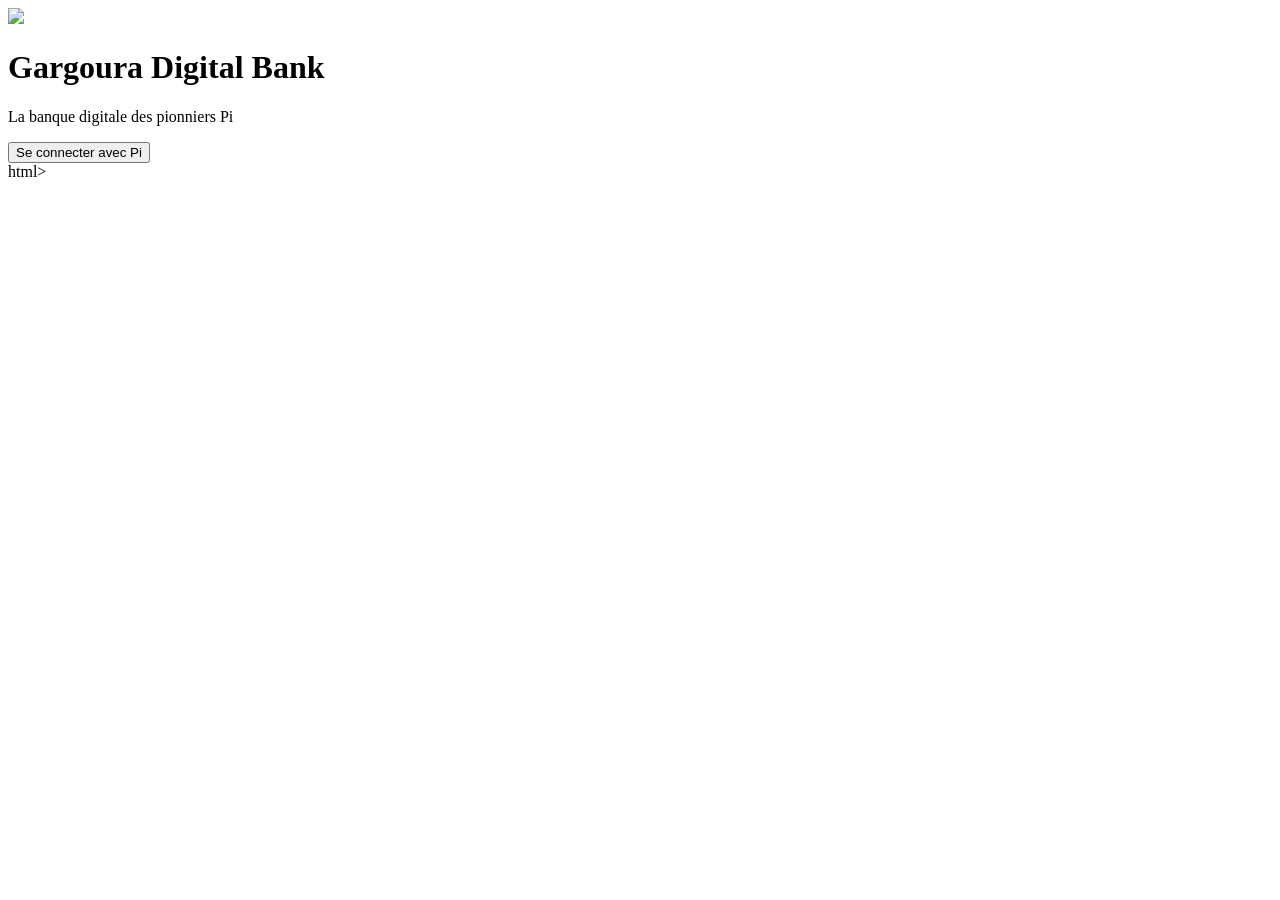
==== index.html @ e5adf85f "Create index.html" ====
<!DOCTYPE html>
<html lang="fr">
<head>
  <meta charset="UTF-8">
  <meta name="viewport" content="width=device-width, initial-scale=1.0">
  <title>Gargoura Digital Bank</title>
  <link rel="stylesheet" href="style.css">
  <script src="https://sdk.minepi.com/pi-sdk.js"></script>
</head>
<body>
  <div class="container">
    <img src="IMG-20260908-WA0019.jpg">
    <h1>Gargoura Digital Bank</h1>
    <p>La banque digitale des pionniers Pi</p>
    
    <div id="auth-section">
      <button id="login-btn">Se connecter avec Pi</button>
    </div> </body> </html>html>
    
    <div id="user-section" style="display:none;">
      <h2>Bienvenue <span id="username"></span></h2>
      <p>Solde: <span id="balance">0.00</span> π</p>
      <button id="logout-btn">Déconnexion</button>
    </div>
  </div>
  <script src="app.js"></script>
</body>
</html>
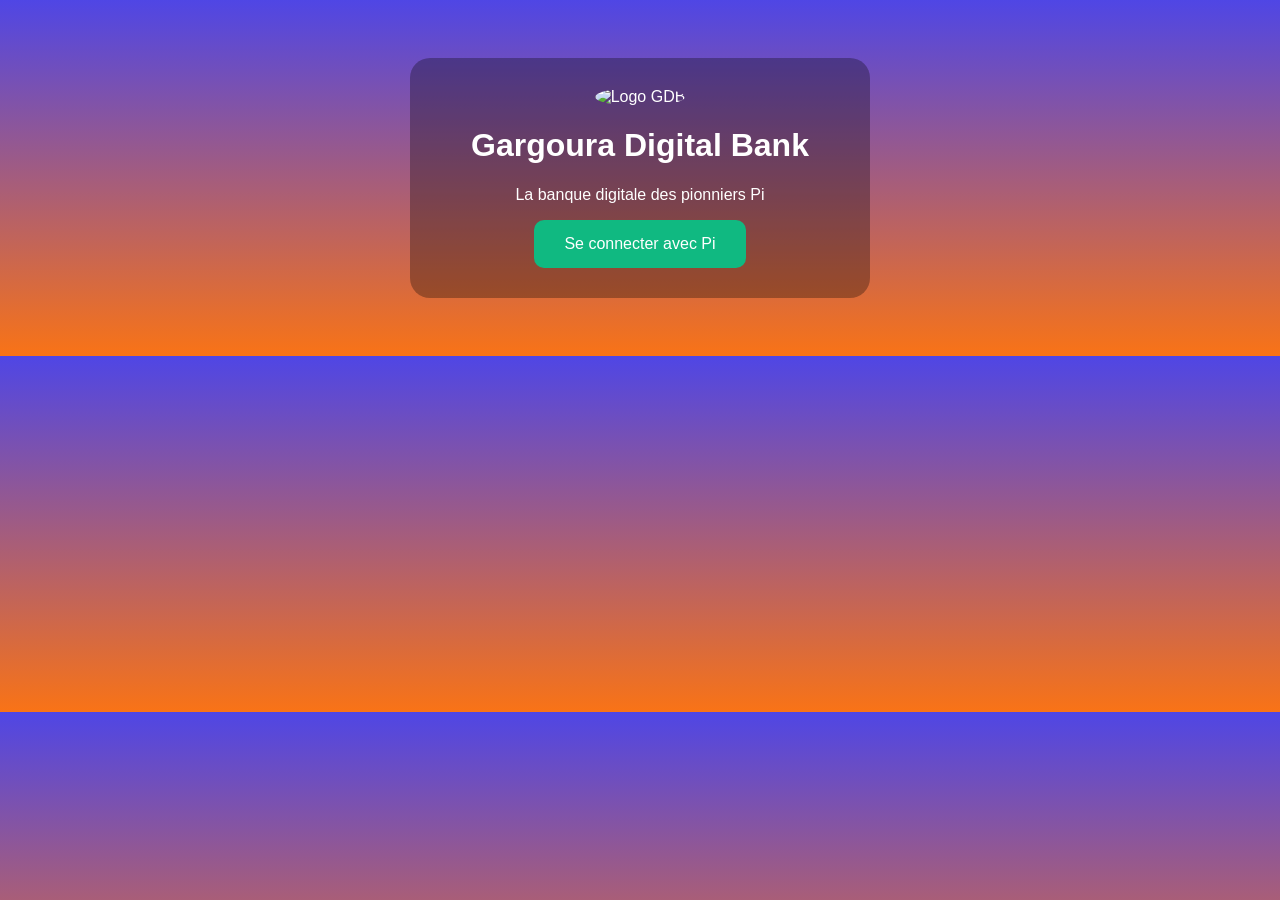
==== commit b29692c6: "Update index.html" ====
--- a/index.html
+++ b/index.html
@@ -1,28 +1,41 @@
 <!DOCTYPE html>
 <html lang="fr">
 <head>
-  <meta charset="UTF-8">
-  <meta name="viewport" content="width=device-width, initial-scale=1.0">
-  <title>Gargoura Digital Bank</title>
-  <link rel="stylesheet" href="style.css">
-  <script src="https://sdk.minepi.com/pi-sdk.js"></script>
+    <meta charset="UTF-8">
+    <meta name="viewport" content="width=device-width, initial-scale=1.0">
+    <title>Gargoura Digital Bank</title>
+    <script src="https://sdk.minepi.com/pi-sdk.js"></script>
+    <style>
+        body { background: linear-gradient(to bottom, #4F46E5, #F97316); 
+               color: white; text-align: center; font-family: Arial; padding: 50px; }
+        .card { background: rgba(0,0,0,0.3); padding: 30px; border-radius: 20px; max-width: 400px; margin: auto; }
+        button { background: #10B981; color: white; border: none; padding: 15px 30px; 
+                 border-radius: 10px; font-size: 16px; cursor: pointer; }
+    </style>
 </head>
 <body>
-  <div class="container">
-    <img src="IMG-20260908-WA0019.jpg">
-    <h1>Gargoura Digital Bank</h1>
-    <p>La banque digitale des pionniers Pi</p>
-    
-    <div id="auth-section">
-      <button id="login-btn">Se connecter avec Pi</button>
-    </div> </body> </html>html>
-    
-    <div id="user-section" style="display:none;">
-      <h2>Bienvenue <span id="username"></span></h2>
-      <p>Solde: <span id="balance">0.00</span> π</p>
-      <button id="logout-btn">Déconnexion</button>
+    <div class="card">
+        <img src="https://via.placeholder.com/100" alt="Logo GDB" style="border-radius:50%;">
+        <h1>Gargoura Digital Bank</h1>
+        <p>La banque digitale des pionniers Pi</p>
+        <button onclick="login()">Se connecter avec Pi</button>
     </div>
-  </div>
-  <script src="app.js"></script>
+
+    <script>
+      pi.init({ version: "2.0" })
+      
+      function login() {
+        const scopes = ['username', 'payments'];
+        pi.authenticate(scopes, onIncompletePaymentFound, function(auth) {
+          alert("Connecté ! Bonjour " + auth.user.username)
+        }).catch(function(error) {
+          console.error(error);
+        });
+      }
+      
+      function onIncompletePaymentFound(payment) {
+        console.log("Paiement incomplet trouvé", payment);
+      }
+    </script>
 </body>
 </html>
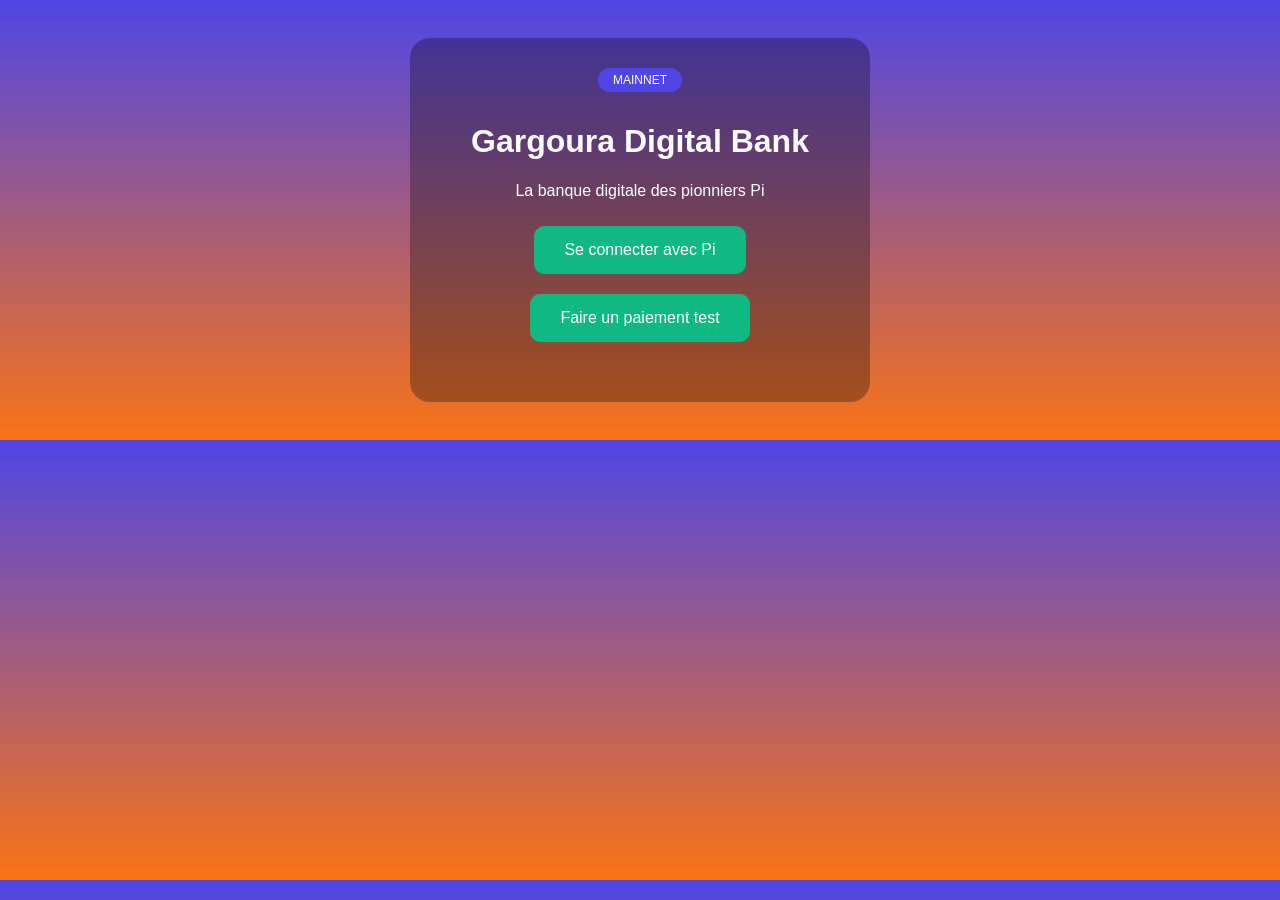
==== commit 3500ef80: "Update index.html" ====
--- a/index.html
+++ b/index.html
@@ -7,29 +7,74 @@
     <script src="https://sdk.minepi.com/pi-sdk.js"></script>
     <style>
         body { background: linear-gradient(to bottom, #4F46E5, #F97316); 
-               color: white; text-align: center; font-family: Arial; padding: 50px; }
+               color: white; text-align: center; font-family: Arial; padding: 30px; }
         .card { background: rgba(0,0,0,0.3); padding: 30px; border-radius: 20px; max-width: 400px; margin: auto; }
         button { background: #10B981; color: white; border: none; padding: 15px 30px; 
-                 border-radius: 10px; font-size: 16px; cursor: pointer; }
+                 border-radius: 10px; font-size: 16px; cursor: pointer; margin: 10px; }
+        .badge { padding: 5px 15px; border-radius: 20px; font-size: 12px; display: inline-block; margin-bottom: 10px; }
+        .testnet { background: #F97316; }
+        .mainnet { background: #4F46E5; }
     </style>
 </head>
 <body>
     <div class="card">
-        <img src="https://via.placeholder.com/100" alt="Logo GDB" style="border-radius:50%;">
+        <div id="network-badge" class="badge">Chargement...</div>
         <h1>Gargoura Digital Bank</h1>
         <p>La banque digitale des pionniers Pi</p>
         <button onclick="login()">Se connecter avec Pi</button>
+        <button onclick="pay()">Faire un paiement test</button>
+        <p id="status" style="font-size: 12px; margin-top: 20px;"></p>
     </div>
 
     <script>
-      pi.init({ version: "2.0" })
+      // 1. DÉTECTION AUTO TESTNET OU MAINNET
+      const hostname = window.location.hostname;
+      const isTestnet = hostname.includes('7224') || window.location.search.includes('testnet=true');
       
+      const NETWORK = {
+        mode: isTestnet ? 'TESTNET' : 'MAINNET',
+        sandbox: isTestnet ? true : false
+      };
+
+      // 2. AFFICHER LE BADGE
+      const badge = document.getElementById('network-badge');
+      badge.className = `badge ${NETWORK.mode === 'TESTNET' ? 'testnet' : 'mainnet'}`;
+      badge.innerText = NETWORK.mode;
+      
+      // 3. INIT DU SDK PI
+      pi.init({ version: "2.0", sandbox: NETWORK.sandbox });
+      
+      document.getElementById('status').innerText = `Mode: ${NETWORK.mode} | Sandbox: ${NETWORK.sandbox}`;
+
+      // 4. FONCTION CONNEXION
       function login() {
         const scopes = ['username', 'payments'];
         pi.authenticate(scopes, onIncompletePaymentFound, function(auth) {
-          alert("Connecté ! Bonjour " + auth.user.username)
+          alert(`Connecté ! Bonjour ${auth.user.username}\nMode: ${NETWORK.mode}`)
         }).catch(function(error) {
-          console.error(error);
+          alert("Erreur: " + error);
+        });
+      }
+      
+      // 5. FONCTION PAIEMENT TEST
+      function pay() {
+        const paymentData = {
+          amount: 0.001, // 0.001 Pi
+          memo: `Paiement GDB - ${NETWORK.mode}`,
+          metadata: { app: "GargouraDB" }
+        };
+        
+        pi.createPayment(paymentData, {
+          onReadyForServerApproval: function(paymentId) {
+            console.log("A approuver:", paymentId);
+            document.getElementById('status').innerText = "Paiement en attente d'approbation...";
+          },
+          onReadyForServerCompletion: function(paymentId, txid) {
+            console.log("A compléter:", paymentId, txid);
+            document.getElementById('status').innerText = "Paiement complété ! TX: " + txid;
+          },
+          onCancel: function(paymentId) { alert("Paiement annulé") },
+          onError: function(error) { alert("Erreur paiement: " + error) }
         });
       }
       
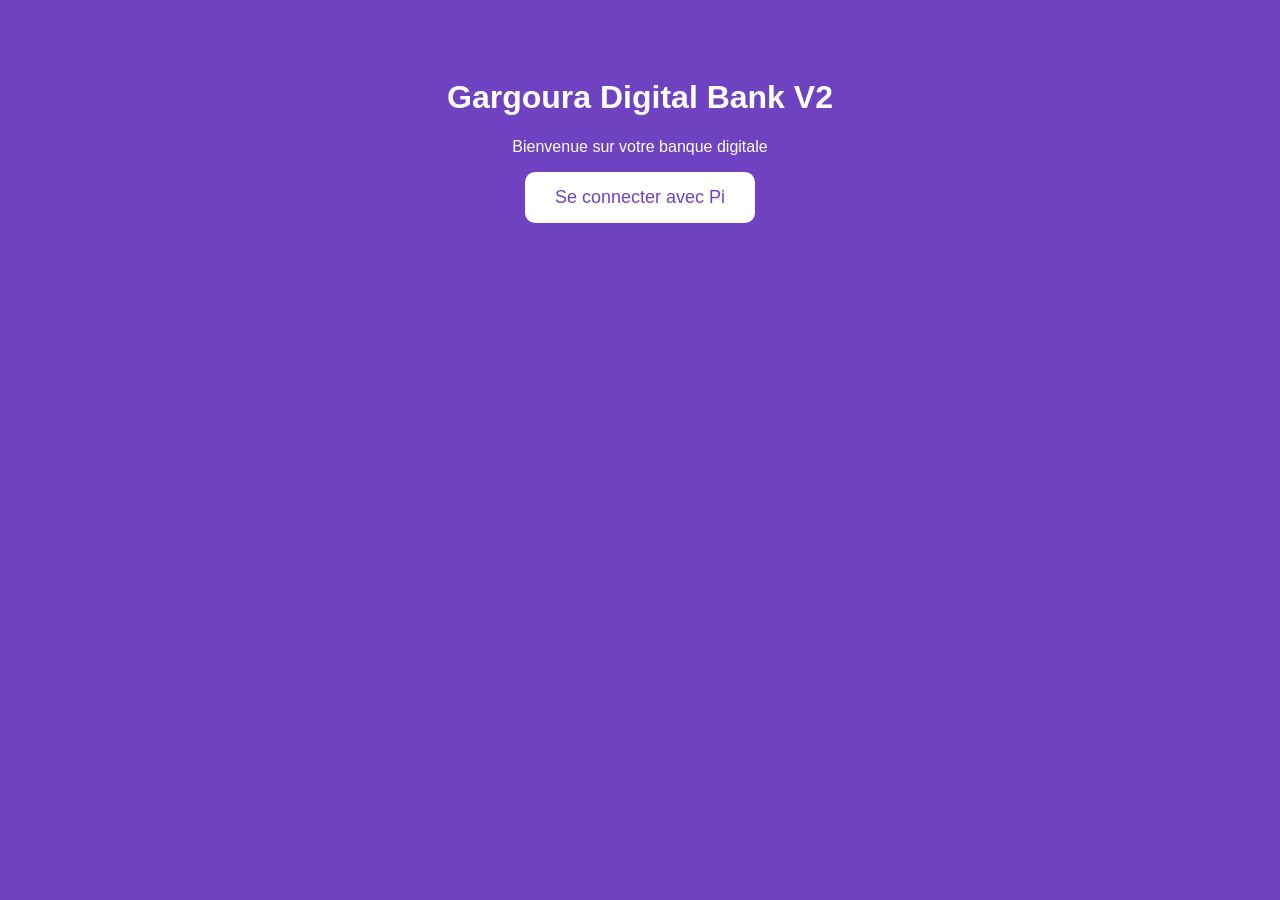
==== commit 878f4a4f: "Update index.html" ====
--- a/index.html
+++ b/index.html
@@ -1,86 +1,30 @@
 <!DOCTYPE html>
-<html lang="fr">
+<html>
 <head>
-    <meta charset="UTF-8">
-    <meta name="viewport" content="width=device-width, initial-scale=1.0">
-    <title>Gargoura Digital Bank</title>
-    <script src="https://sdk.minepi.com/pi-sdk.js"></script>
-    <style>
-        body { background: linear-gradient(to bottom, #4F46E5, #F97316); 
-               color: white; text-align: center; font-family: Arial; padding: 30px; }
-        .card { background: rgba(0,0,0,0.3); padding: 30px; border-radius: 20px; max-width: 400px; margin: auto; }
-        button { background: #10B981; color: white; border: none; padding: 15px 30px; 
-                 border-radius: 10px; font-size: 16px; cursor: pointer; margin: 10px; }
-        .badge { padding: 5px 15px; border-radius: 20px; font-size: 12px; display: inline-block; margin-bottom: 10px; }
-        .testnet { background: #F97316; }
-        .mainnet { background: #4F46E5; }
-    </style>
+  <title>Gargoura Digital Bank V2</title>
+  <meta name="viewport" content="width=device-width, initial-scale=1">
+  <script src="https://sdk.minepi.com/pi-sdk.js"></script>
+  <style>
+    body { font-family: Arial; text-align: center; padding: 50px; background: #6f42c1; color: white; }
+    button { padding: 15px 30px; font-size: 18px; background: white; color: #6f42c1; border: none; border-radius: 10px; cursor: pointer; }
+  </style>
 </head>
 <body>
-    <div class="card">
-        <div id="network-badge" class="badge">Chargement...</div>
-        <h1>Gargoura Digital Bank</h1>
-        <p>La banque digitale des pionniers Pi</p>
-        <button onclick="login()">Se connecter avec Pi</button>
-        <button onclick="pay()">Faire un paiement test</button>
-        <p id="status" style="font-size: 12px; margin-top: 20px;"></p>
-    </div>
+  <h1>Gargoura Digital Bank V2</h1>
+  <p>Bienvenue sur votre banque digitale</p>
+  <button id="auth">Se connecter avec Pi</button>
+  <p id="result"></p>
 
-    <script>
-      // 1. DÉTECTION AUTO TESTNET OU MAINNET
-      const hostname = window.location.hostname;
-      const isTestnet = hostname.includes('7224') || window.location.search.includes('testnet=true');
-      
-      const NETWORK = {
-        mode: isTestnet ? 'TESTNET' : 'MAINNET',
-        sandbox: isTestnet ? true : false
-      };
-
-      // 2. AFFICHER LE BADGE
-      const badge = document.getElementById('network-badge');
-      badge.className = `badge ${NETWORK.mode === 'TESTNET' ? 'testnet' : 'mainnet'}`;
-      badge.innerText = NETWORK.mode;
-      
-      // 3. INIT DU SDK PI
-      pi.init({ version: "2.0", sandbox: NETWORK.sandbox });
-      
-      document.getElementById('status').innerText = `Mode: ${NETWORK.mode} | Sandbox: ${NETWORK.sandbox}`;
-
-      // 4. FONCTION CONNEXION
-      function login() {
-        const scopes = ['username', 'payments'];
-        pi.authenticate(scopes, onIncompletePaymentFound, function(auth) {
-          alert(`Connecté ! Bonjour ${auth.user.username}\nMode: ${NETWORK.mode}`)
-        }).catch(function(error) {
-          alert("Erreur: " + error);
-        });
-      }
-      
-      // 5. FONCTION PAIEMENT TEST
-      function pay() {
-        const paymentData = {
-          amount: 0.001, // 0.001 Pi
-          memo: `Paiement GDB - ${NETWORK.mode}`,
-          metadata: { app: "GargouraDB" }
-        };
-        
-        pi.createPayment(paymentData, {
-          onReadyForServerApproval: function(paymentId) {
-            console.log("A approuver:", paymentId);
-            document.getElementById('status').innerText = "Paiement en attente d'approbation...";
-          },
-          onReadyForServerCompletion: function(paymentId, txid) {
-            console.log("A compléter:", paymentId, txid);
-            document.getElementById('status').innerText = "Paiement complété ! TX: " + txid;
-          },
-          onCancel: function(paymentId) { alert("Paiement annulé") },
-          onError: function(error) { alert("Erreur paiement: " + error) }
-        });
-      }
-      
-      function onIncompletePaymentFound(payment) {
-        console.log("Paiement incomplet trouvé", payment);
-      }
-    </script>
+  <script>
+    Pi.init({ version: "2.0", sandbox: false });
+    
+    document.getElementById('auth').onclick = function() {
+      Pi.authenticate(['username', 'payments'], function(auth) {
+        document.getElementById('result').innerText = "Connecté : " + auth.user.username;
+      }, function(error) {
+        document.getElementById('result').innerText = "Erreur : " + error;
+      });
+    }
+  </script>
 </body>
 </html>
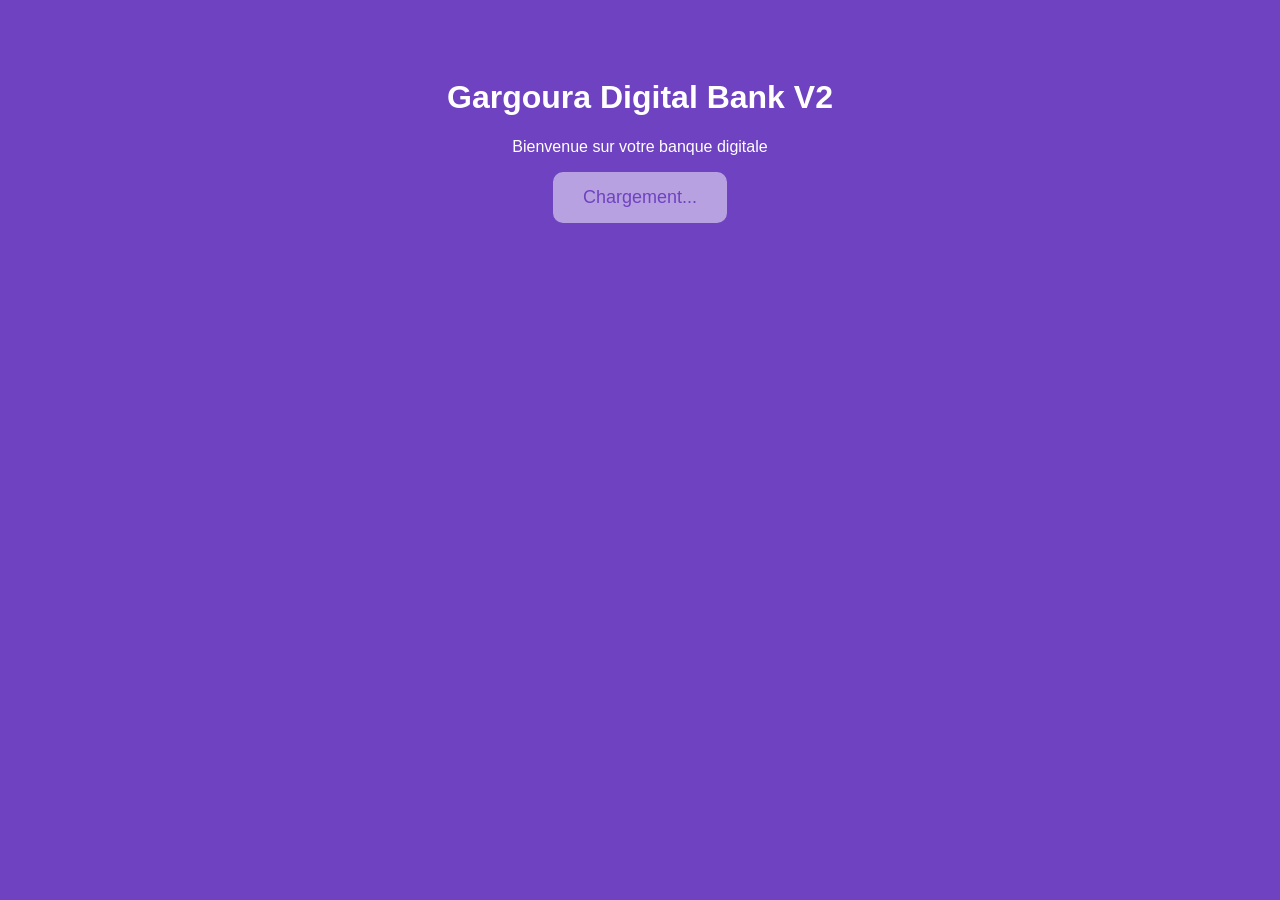
==== commit 655c0598: "Update index.html" ====
--- a/index.html
+++ b/index.html
@@ -7,23 +7,42 @@
   <style>
     body { font-family: Arial; text-align: center; padding: 50px; background: #6f42c1; color: white; }
     button { padding: 15px 30px; font-size: 18px; background: white; color: #6f42c1; border: none; border-radius: 10px; cursor: pointer; }
+    button:disabled { opacity: 0.5; cursor: not-allowed; }
   </style>
 </head>
 <body>
   <h1>Gargoura Digital Bank V2</h1>
   <p>Bienvenue sur votre banque digitale</p>
-  <button id="auth">Se connecter avec Pi</button>
+  <button id="auth" disabled>Chargement...</button>
   <p id="result"></p>
 
   <script>
-    Pi.init({ version: "2.0", sandbox: false });
-    
-    document.getElementById('auth').onclick = function() {
-      Pi.authenticate(['username', 'payments'], function(auth) {
-        document.getElementById('result').innerText = "Connecté : " + auth.user.username;
-      }, function(error) {
-        document.getElementById('result').innerText = "Erreur : " + error;
-      });
+    window.onload = function() {
+      // 1. Initialiser Pi SANS sandbox pour Mainnet
+      Pi.init({ version: "2.0" });
+      
+      const btn = document.getElementById('auth');
+      btn.innerText = "Se connecter avec Pi";
+      btn.disabled = false;
+
+      // 2. Quand on clique
+      btn.onclick = function() {
+        btn.disabled = true;
+        btn.innerText = "Connexion...";
+        
+        Pi.authenticate(
+          ['username', 'payments'], 
+          function onReady(auth) {
+            document.getElementById('result').innerText = "Connecté : " + auth.user.username;
+            btn.innerText = "Connecté";
+          }, 
+          function onError(error) {
+            document.getElementById('result').innerText = "Erreur : " + error;
+            btn.disabled = false;
+            btn.innerText = "Réessayer";
+          }
+        );
+      }
     }
   </script>
 </body>
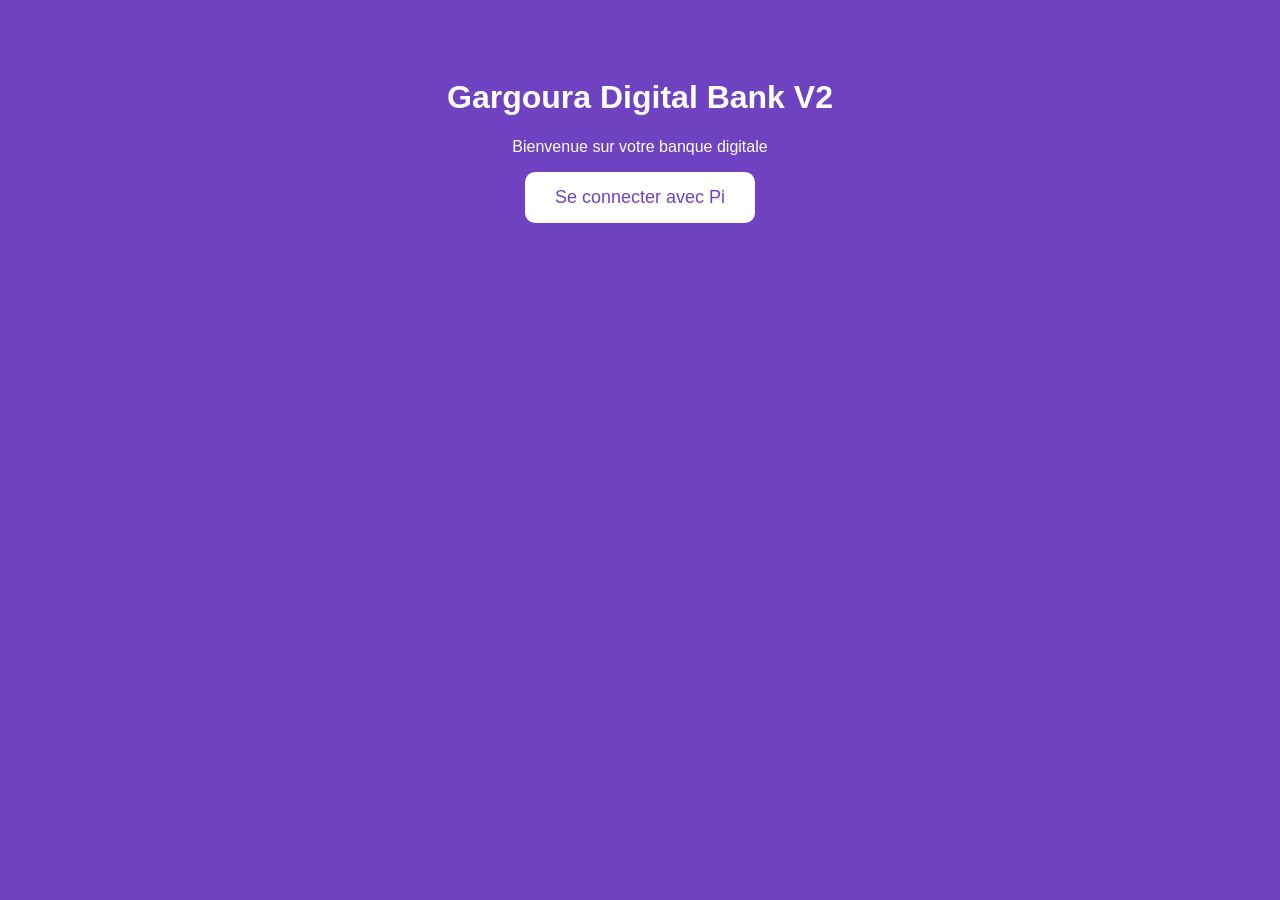
==== commit 507b1372: "Update index.html" ====
--- a/index.html
+++ b/index.html
@@ -7,42 +7,28 @@
   <style>
     body { font-family: Arial; text-align: center; padding: 50px; background: #6f42c1; color: white; }
     button { padding: 15px 30px; font-size: 18px; background: white; color: #6f42c1; border: none; border-radius: 10px; cursor: pointer; }
-    button:disabled { opacity: 0.5; cursor: not-allowed; }
   </style>
 </head>
 <body>
   <h1>Gargoura Digital Bank V2</h1>
   <p>Bienvenue sur votre banque digitale</p>
-  <button id="auth" disabled>Chargement...</button>
+  <button id="auth">Se connecter avec Pi</button>
   <p id="result"></p>
 
   <script>
-    window.onload = function() {
-      // 1. Initialiser Pi SANS sandbox pour Mainnet
-      Pi.init({ version: "2.0" });
+    Pi.init({ version: "2.0" });
+    
+    document.getElementById('auth').onclick = function() {
+      document.getElementById('result').innerText = "Connexion en cours...";
       
-      const btn = document.getElementById('auth');
-      btn.innerText = "Se connecter avec Pi";
-      btn.disabled = false;
-
-      // 2. Quand on clique
-      btn.onclick = function() {
-        btn.disabled = true;
-        btn.innerText = "Connexion...";
-        
-        Pi.authenticate(
-          ['username', 'payments'], 
-          function onReady(auth) {
-            document.getElementById('result').innerText = "Connecté : " + auth.user.username;
-            btn.innerText = "Connecté";
-          }, 
-          function onError(error) {
-            document.getElementById('result').innerText = "Erreur : " + error;
-            btn.disabled = false;
-            btn.innerText = "Réessayer";
-          }
-        );
-      }
+      // EN MAINNET NON APPROUVÉ : on enlève 'payments'
+      Pi.authenticate(['username'], function(auth) {
+          document.getElementById('result').innerText = "Connecté : " + auth.user.username;
+        }, 
+        function(error) {
+          document.getElementById('result').innerText = "Erreur : " + error;
+        }
+      );
     }
   </script>
 </body>
